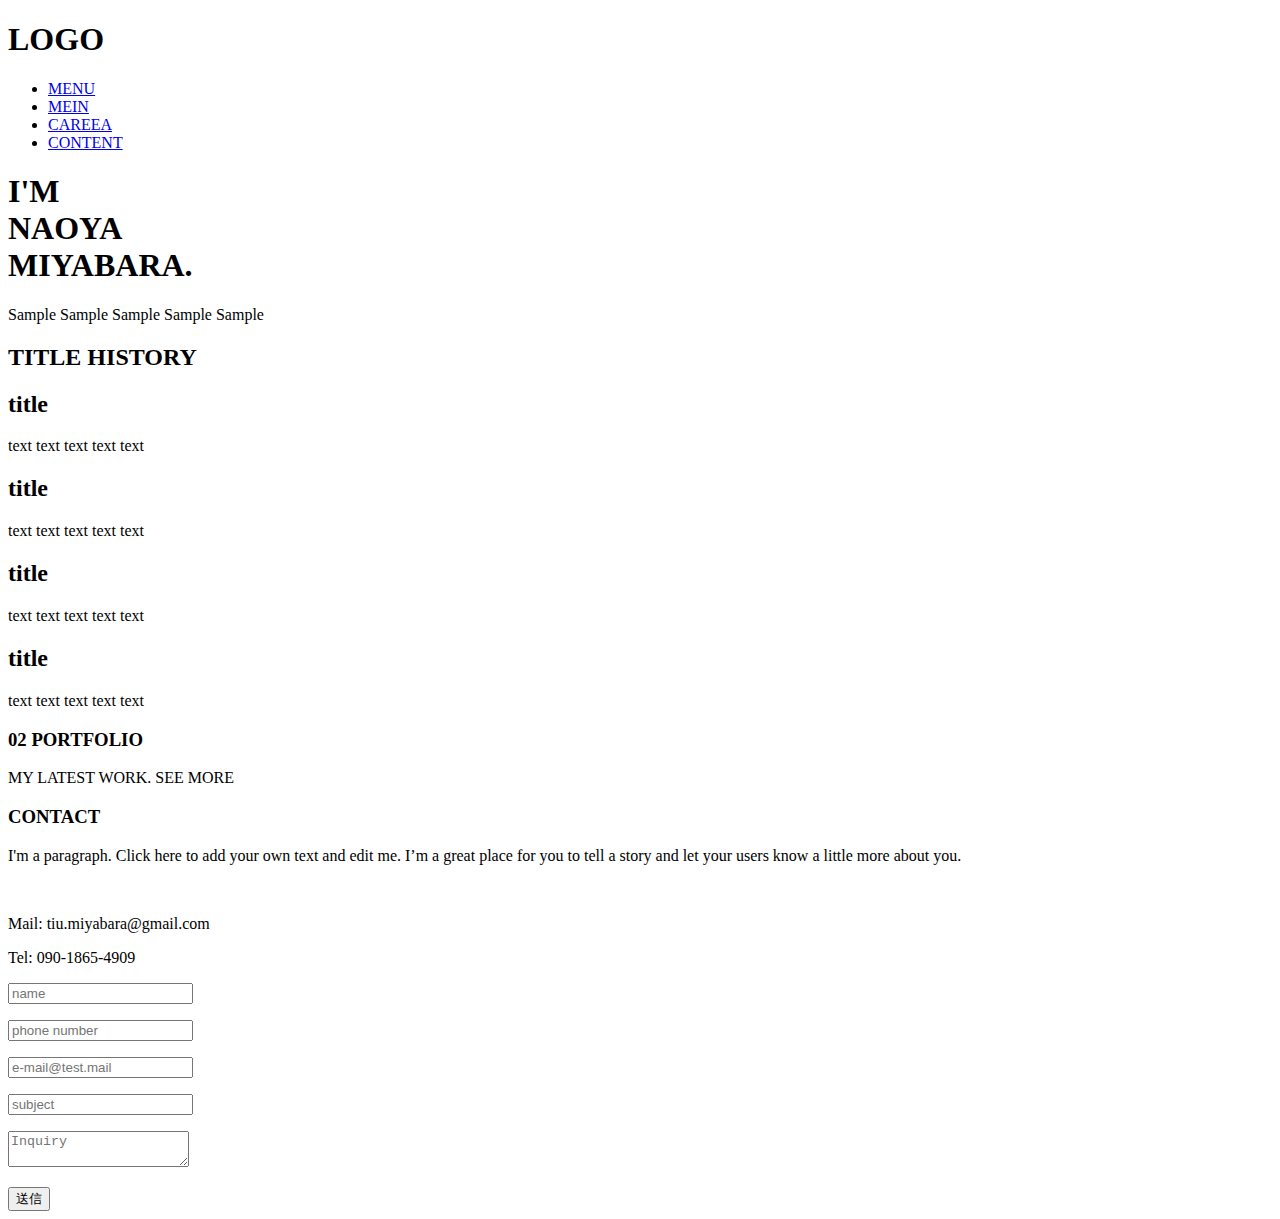
==== Portfolio/index.html @ 0bf0a1fa "レスポンシブ対応" ====
<!DOCTYPE html>
<html lang="ja">
<head>
	<meta charset="utf-8">
	<meta name="viewport" content="width=device-width,initial-scale=1.0">
	<title>LAYOUT DESbbIGN</title>
	<link rel="stylesheet" type="text/css" href="css/style.css">
</head>
<body>
	<!-- HEADER -->
	<header>
		<!-- LEFT -->
		<div>
			<h1>LOGO</h1>
		</div>
		<!-- RESPONSIVE MENU BUTTON -->
		<div id="menuBtn">
			<span></span>
			<span></span>
			<span></span>
		</div>
		<!-- MENU LIST -->
		<nav>
			<ul>
				<li><a href="#top">MENU</a></li>
				<li><a href="#history">MEIN</a></li>
				<li><a href="#content">CAREEA</a></li>
				<li><a href="#mailform">CONTENT</a></li>
			</ul>
		</nav>
	</header>
	
	<!-- DOT NAVIGATION SUPPORT -->
	<div class="dotLink">
		<a href="#top"></a>
		<a href="#history"></a>
		<a href="#content"></a>
		<a href="#mailform"></a>
	</div>

	<!-- MAIN -->
	<main>
		<!-- TOP DISP -->
		<section id="top">
			<div>
				<h1>I'M <br>
					NAOYA<br>
					MIYABARA.	
				</h1>
				<p>Sample Sample Sample Sample Sample</p>
			</div>
		</section>

		<!-- HISTORY DISP -->
		<section id="history">
			<div>
				<!-- 見出しサンプル -->
				<h2>TITLE HISTORY</h2>

				<!-- ツリーデザイン用 -->
				<div class="tree">
					<div class="stem"></div>
					<div class="branch">
						<h2>title</h2>
						<p>text text text text text</p>
					</div>
					<div class="branch">
						<h2>title</h2>
						<p>text text text text text</p>
					</div>
					<div class="branch">
						<h2>title</h2>
						<p>text text text text text</p>
					</div>
					<div class="branch">
						<h2>title</h2>
						<p>text text text text text</p>
					</div>
				</div>
			</div>
		</section>

		<!-- CONTENTS DISP -->
		<section id="content">
			<div>
				<h3>02 PORTFOLIO </h3>
				<p>MY LATEST WORK. SEE MORE</p>
				<!-- 横並び用のクラスを作成 -->
				<div class="three_columns">

					<!-- columns=3行表示 -->
					<a href="" class="sample-box1">
					</a>
					<a href="" class="sample-box2">
<!-- 						<h3>title 2</h3>
						<p>text</p>
 -->					</a>
					<a href="" class="sample-box3">
<!-- 						<h3>title 3</h3>
						<p>text</p>
 -->					</a>
				</div>
			</div>
		</section>

		<!-- MAIL FORM DISP -->
		<section id="mailform">
			<div>
				<div class="left">
					<h3>CONTACT</h3>
					<p>I'm a paragraph. Click here to add your own text and edit me. I’m a great place for you to tell a story and let your users know a little more about you.</p><br>
					<p>Mail: tiu.miyabara@gmail.com</p>
					<p>Tel: 090-1865-4909</p>
				</div>
				<div class="right">
					<form method="post" action="php/mail.php" autocomplete="off">
						<p id="name">
							<label for="name"></label>
							<input type="text" name="name" placeholder="name" maxlength="100" required>
						</p>
						<p id="tel">
							<label for="tel"></label>
							<input type="tel" name="tel" placeholder="phone number" maxlength="12" required>
						</p>
						<p id="mail">
							<label for="email"></label>
							<input type="email" name="email" placeholder="e-mail@test.mail" maxlength="255" required>
						</p>
						<p id="subject">
							<label for="subject"></label>
							<input type="text" name="subject" placeholder="subject" maxlength="150">
						</p>
						<p id="matter">
							<label for="matter"></label>
							<textarea name="matter" placeholder="Inquiry" maxlength="500" required></textarea>
						</p>
						<input type="submit" name="submit" value="送信">
					</form>
				</div>
			</div>
		</section>
	</main>

</body>
</html>
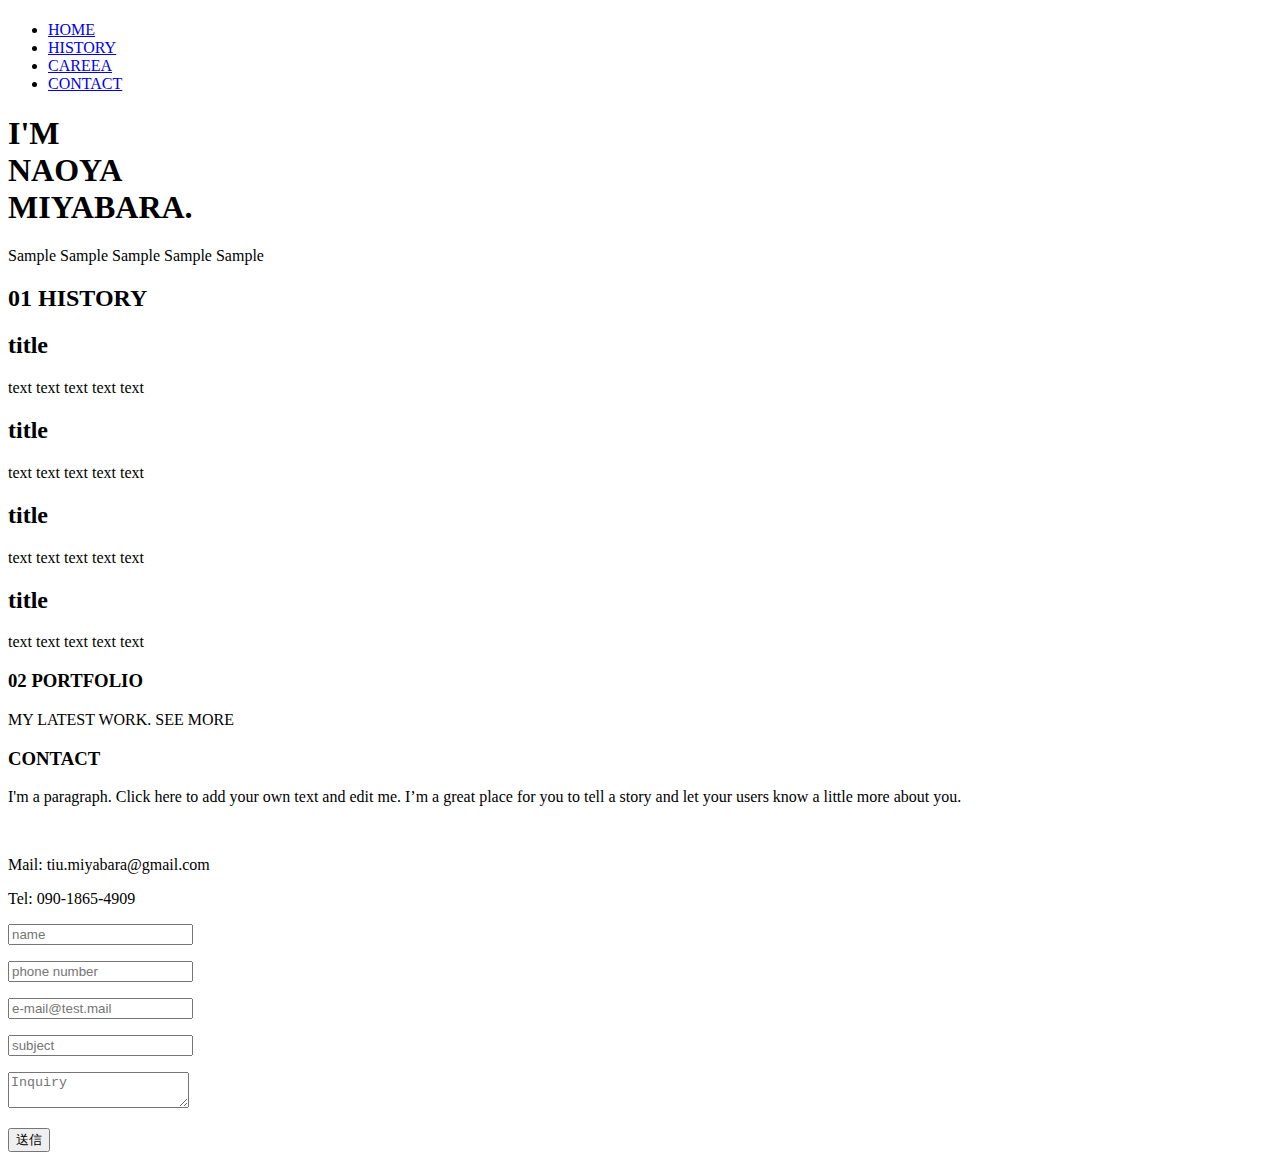
==== commit 0510478f: "no message" ====
--- a/Portfolio/index.html
+++ b/Portfolio/index.html
@@ -2,16 +2,30 @@
 <html lang="ja">
 <head>
 	<meta charset="utf-8">
-	<meta name="viewport" content="width=device-width,initial-scale=1.0">
 	<title>LAYOUT DESbbIGN</title>
 	<link rel="stylesheet" type="text/css" href="css/style.css">
+	<script src="https://code.jquery.com/jquery-3.4.1.min.js" integrity="sha256-CSXorXvZcTkaix6Yvo6HppcZGetbYMGWSFlBw8HfCJo=" crossorigin="anonymous"></script>
+
+	<script type="text/javascript">
+	$(function(){
+		$('a[href^="#"]').on('click', function(){
+			var speed = 500;	// 変数（入れ物・箱）
+			var link = $(this).attr('href');
+			var target = $(link == "#" ? 'html' : link);
+			var position = target.offset().top;
+			$("html, body").animate({scrollTop : position},speed,"swing");
+			return false;
+		});
+	});
+</script>
+
 </head>
 <body>
 	<!-- HEADER -->
 	<header>
 		<!-- LEFT -->
 		<div>
-			<h1>LOGO</h1>
+			<h1><a href="/"></a></h1>
 		</div>
 		<!-- RESPONSIVE MENU BUTTON -->
 		<div id="menuBtn">
@@ -22,10 +36,10 @@
 		<!-- MENU LIST -->
 		<nav>
 			<ul>
-				<li><a href="#top">MENU</a></li>
-				<li><a href="#history">MEIN</a></li>
+				<li><a href="#top">HOME</a></li>
+				<li><a href="#history">HISTORY</a></li>
 				<li><a href="#content">CAREEA</a></li>
-				<li><a href="#mailform">CONTENT</a></li>
+				<li><a href="#mailform">CONTACT</a></li>
 			</ul>
 		</nav>
 	</header>
@@ -43,9 +57,9 @@
 		<!-- TOP DISP -->
 		<section id="top">
 			<div>
-				<h1>I'M <br>
+				<h1>I<span>'</span>M <br>
 					NAOYA<br>
-					MIYABARA.	
+					MIYABARA<span>.</span>	
 				</h1>
 				<p>Sample Sample Sample Sample Sample</p>
 			</div>
@@ -54,8 +68,12 @@
 		<!-- HISTORY DISP -->
 		<section id="history">
 			<div>
+				<div>
+					<div></div>
+				</div>
+			</div>
 				<!-- 見出しサンプル -->
-				<h2>TITLE HISTORY</h2>
+				<h2>01 HISTORY</h2>
 
 				<!-- ツリーデザイン用 -->
 				<div class="tree">
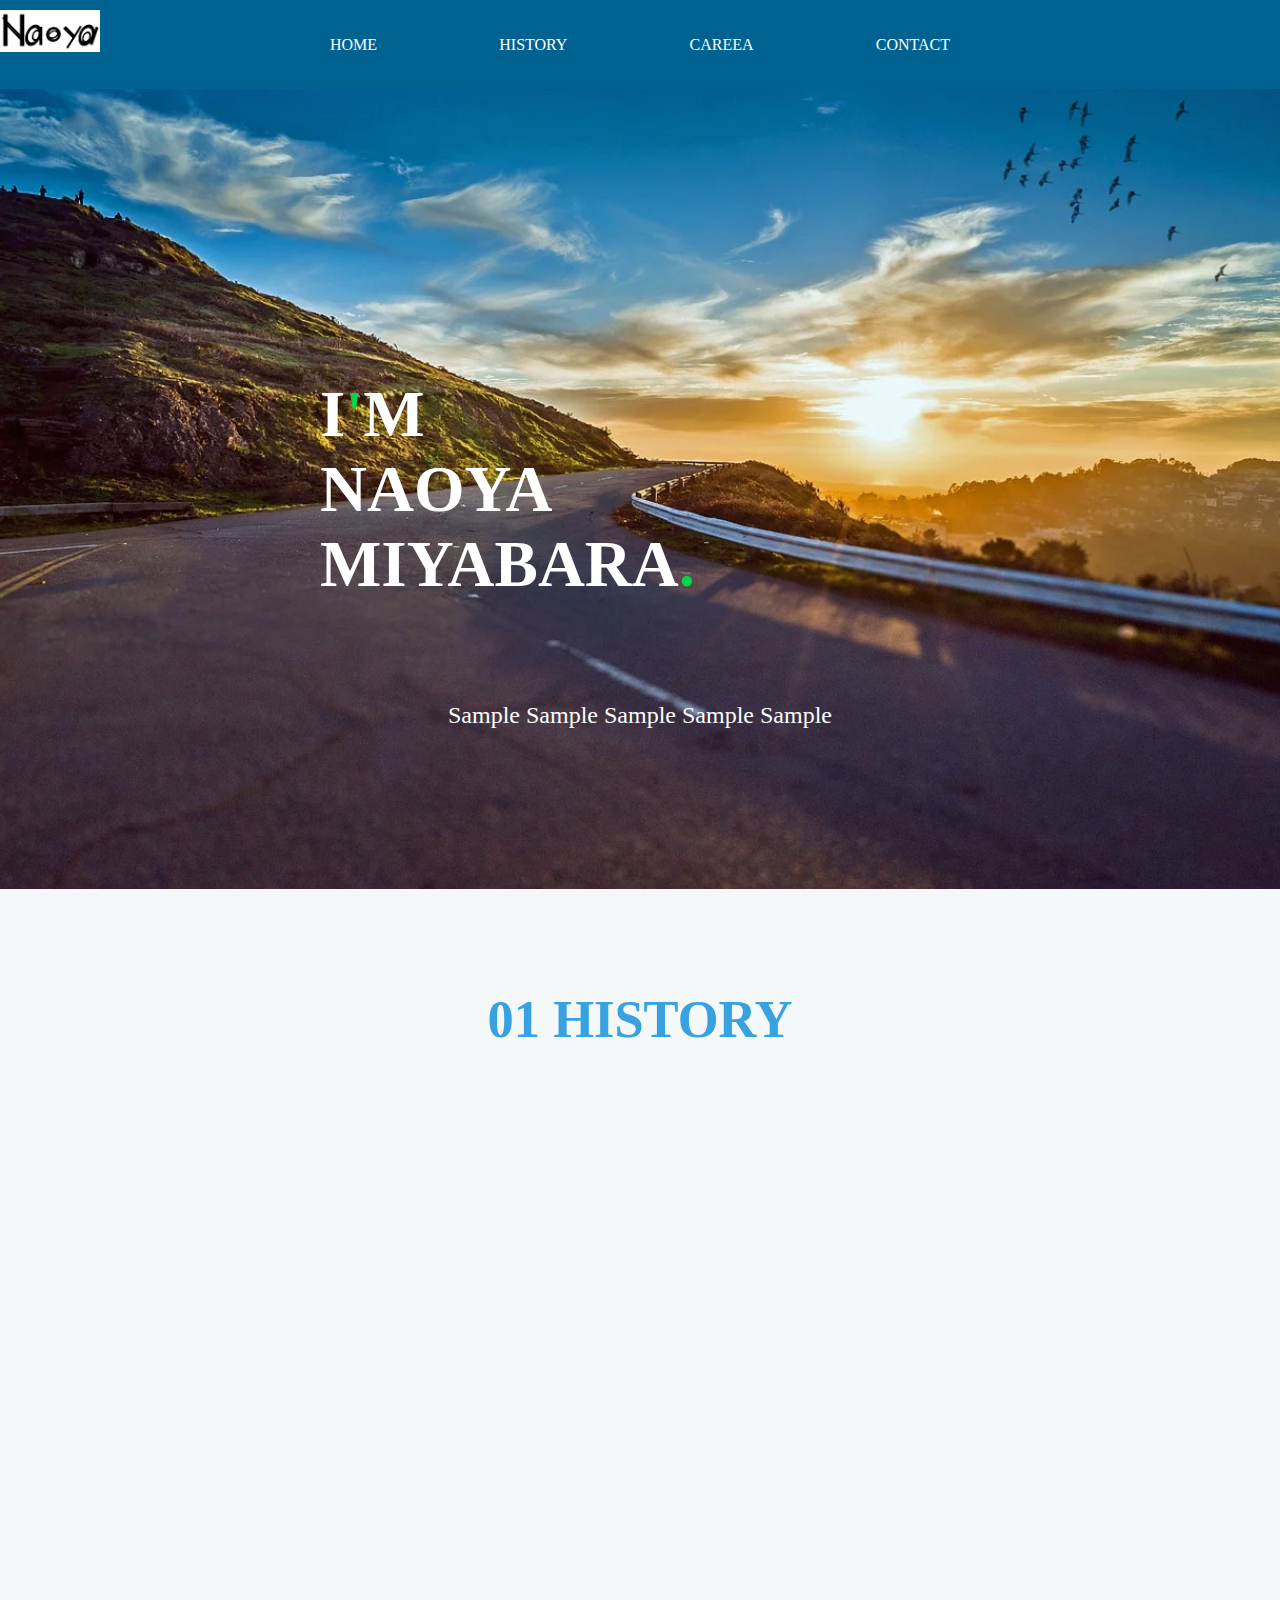
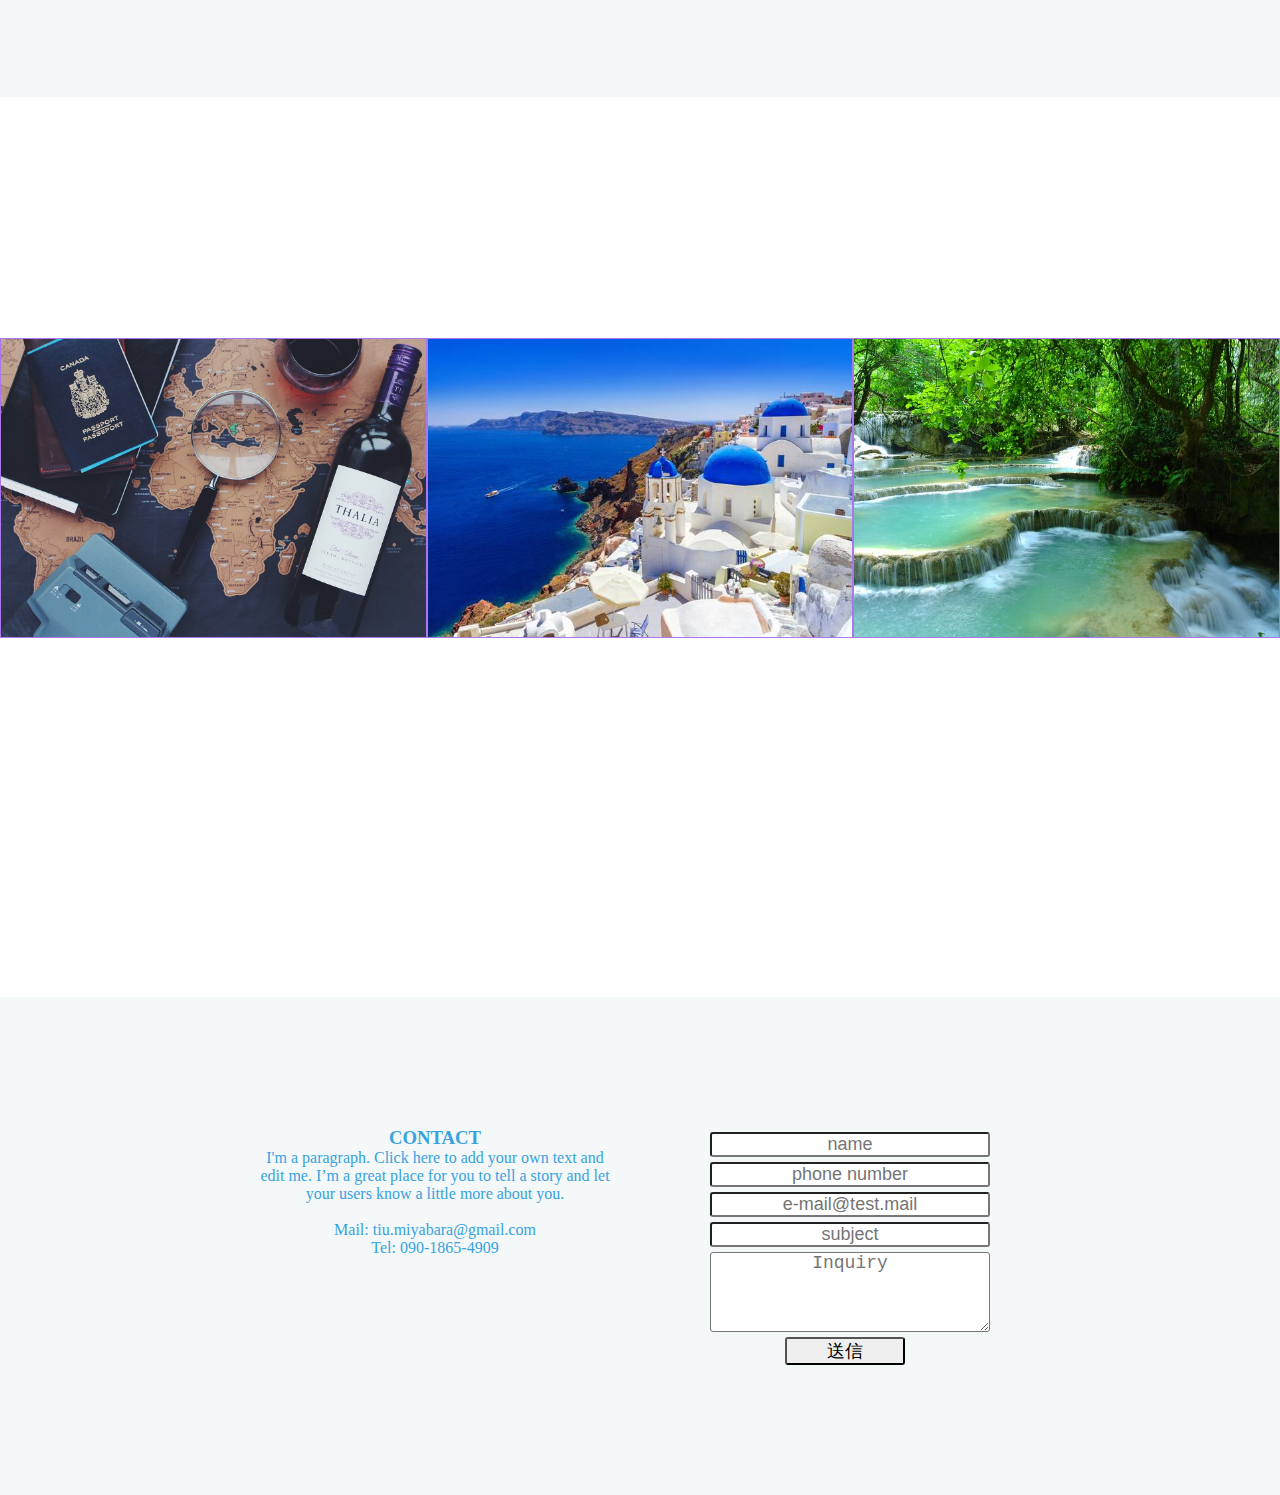
==== commit 9e2f1043: "no message" ====
--- a/Portfolio/index.html
+++ b/Portfolio/index.html
@@ -3,21 +3,10 @@
 <head>
 	<meta charset="utf-8">
 	<title>LAYOUT DESbbIGN</title>
-	<link rel="stylesheet" type="text/css" href="css/style.css">
+	<link rel="stylesheet" type="text/css" href="./CSS/style.css">
 	<script src="https://code.jquery.com/jquery-3.4.1.min.js" integrity="sha256-CSXorXvZcTkaix6Yvo6HppcZGetbYMGWSFlBw8HfCJo=" crossorigin="anonymous"></script>
 
-	<script type="text/javascript">
-	$(function(){
-		$('a[href^="#"]').on('click', function(){
-			var speed = 500;	// 変数（入れ物・箱）
-			var link = $(this).attr('href');
-			var target = $(link == "#" ? 'html' : link);
-			var position = target.offset().top;
-			$("html, body").animate({scrollTop : position},speed,"swing");
-			return false;
-		});
-	});
-</script>
+	<script type="text/javascript" src="./js/main.js"></script>
 
 </head>
 <body>
@@ -77,7 +66,6 @@
 
 				<!-- ツリーデザイン用 -->
 				<div class="tree">
-					<div class="stem"></div>
 					<div class="branch">
 						<h2>title</h2>
 						<p>text text text text text</p>
--- a/Portfolio/CSS/style.css
+++ b/Portfolio/CSS/style.css
@@ -0,0 +1,456 @@
+@charset "UTF-8";
+*{
+	box-sizing: border-box;
+	text-align: center;
+	margin: 0;
+	padding: 0;
+}	
+ul,li{
+	list-style: none;
+}
+a{
+	text-decoration: none;
+}
+
+header{
+	display: flex;
+	width: 100%;
+	background-color: #006291;
+	position: relative;
+}
+nav{
+	width:calc(50%);
+	position: absolute;
+	top: 50%;
+	left: 50%;
+	transform: translate(-50%, -50%);
+	background-color: transparent;
+}
+nav > ul{
+	display: flex;
+	justify-content: space-between;
+	width: 100%;
+}
+
+h1 {
+	float: left;
+	padding: 10px 0;
+}
+span {
+	color: #00D646;
+}
+h1 a {
+		display: block;
+		width: 100px;
+		height: 69px;
+		background: url(../img/naoya1.jpg) left top/100px auto no-repeat;
+	}
+
+nav > ul > li > a{
+	padding: 10px;
+	color: #fff;
+	transition: all .3s ease;
+}
+nav > ul > li > a:hover{
+	color: #00D646;
+}
+
+
+main{
+	width: 100%;
+}
+main > section#top{
+	height:  calc(100vh - 100px);
+	/*100vhは画面分の高さ　－　100px（ヘッダーの高さ）を引いた*/
+	/*calc()中身を計算する*/
+	/*background-color: green;*/
+	background-image: url(../img/top1.jpg);
+	background-repeat: no-repeat;
+	background-attachment: fixed;
+	/*attachement=固定表示*/
+	background-position: center center;
+	/*どこを表示しますか*/
+	background-size: cover; 
+	/*全体の大きさに合わせる*/
+}
+main > section#top > div{
+	position: relative;
+	height: 100%;
+	width: 100%;
+	/*画面に対して、relativeは相対的に位置を決める*/
+}
+main > section#top > div > h1{
+	color: #fff;
+	position: absolute;
+	top: 50%;
+	left: 50%;
+	transform: translate(-50%, -50%);
+	width: 50%;
+	font-size: 65px;
+	text-align: left;
+}
+main > section#top > div > p{
+	color: #fff;
+	position: absolute;
+	bottom: 20%;
+	left: 50%;
+	transform: translateX(-50%);
+	width: 50%;				
+	text-decoration: center;
+	font-size: 24px;
+}
+
+/*---------------------ここからヒストリーーーーーーーーーーーーーーーーーーーーーーーー*/
+main > section#history{
+	padding: 100px;
+	background-color: #f4f8f8;
+	background-repeat: no-repeat;
+	background-attachment: fixed;
+	background-position: center center;
+	background-size: cover; 
+	font-size: 35px;
+	color: #38a2e0;
+}
+
+.tree{
+	display: flex;
+	flex-flow: column;
+	position: relative;
+}
+section#history .tree::after{
+	content: "";
+	position: absolute;
+	width: 3px;
+/*	height: 100%;*/
+	background-color: #000;
+	top: 0;
+	left: 50%;
+	transform: translateX(-50%);
+
+	height: 0%;
+	transition: all 5s ease;
+}
+section#history.active .tree::after{
+	height: 100%;
+}	
+
+
+.branch{
+ width: 50%;
+ margin: 0 auto;
+ padding: 40px 20px;
+ position: relative;
+ opacity: 0;
+ transform: translateY(100px);
+ transition: all 3s ease;
+ color: red;
+}
+section#history .branch:nth-of-type(odd){
+ margin-left: 0;
+ opacity: 0;
+ transform: translateY(100px);
+ transition: all 1s ease;
+}
+section#history.active .branch:nth-of-type(odd){
+ opacity: 1;
+ transform: translateY(0);
+}
+.branch:nth-of-type(odd)::before{
+ content: "";
+ position: absolute;
+ top: 0;
+ right: -5px;
+ width: 10px;
+ height: 10px;
+ border-radius: 50%;
+ background-color: blue;
+ z-index: 9999;
+}
+section#history .branch:nth-of-type(even){
+ margin-right: 0;
+ opacity: 0;
+ transform: translateY(100px);
+ transition: all 1s ease;
+}
+section#history.active .branch:nth-of-type(even){
+ opacity: 1;
+ transform: translateY(0);
+}
+
+.branch:nth-of-type(even)::before{
+ content: "";
+ position: absolute;
+ top: 0;
+ left: -5px;
+ width: 10px;
+ height: 10px;
+ border-radius: 50%;
+ background-color: blue;
+ z-index: 9999;
+}
+.branch:last-child::after{
+ content: "";
+ position: absolute;
+ bottom: 0;
+ left: -5px;
+ width: 10px;
+ height: 10px;
+ border-radius: 50%;
+ background-color: blue;
+ z-index: 9999; 
+}
+.branch:nth-of-type(odd) *{
+ text-align: right;
+}
+.branch:nth-of-type(even) *{
+ text-align: left;
+}
+.branch h2{
+ font-size: 30px;
+ letter-spacing: .3em;
+}
+.branch p{
+ font-size: 20px;
+ letter-spacing: .1em;
+}
+
+section#history .branch:nth-of-type(1){
+ transition-delay: 1s;
+}
+section#history .branch:nth-of-type(2){
+ transition-delay: 2s;
+}
+section#history .branch:nth-of-type(3){
+ transition-delay: 3s;
+}
+section#history .branch:nth-of-type(4){
+ transition-delay: 4s;
+}
+
+/*ーーーーーーーーーーーーーーーーーーここからコンテンツーーーーーーーーーーーーーーーーーーー*/
+
+main > section#content{
+	height: 100vh;
+	width: 100%;
+	/*background-color: green;*/
+	background-image: url(../img/top3.jpg);
+	background-repeat: no-repeat;
+	background-attachment: fixed;
+	background-position: center center;
+	background-size: cover;
+}
+main > section#content > div{
+	width: 100%;
+	height: 100%;
+	position: relative;
+}
+
+.three_columns{
+	display: flex;
+	width: 100%;
+	margin: 0 auto;
+	padding-top: 250px;	
+	padding: 30px
+	position: absolute;
+	top:50%;	
+	transform: translateY(-50%);
+}
+.three_columns > a {
+	width: calc(100% / 3);
+	display: block;
+}
+
+main > section#content > div > h1{
+	color: #fff;
+	position: absolute;
+	top: 50%;
+	left: 50%;
+	transform: translate(-50%, -50%);
+	width: 50%;
+	font-size: 50px;
+	text-align: center;
+}
+
+main > section#content > div > h3{
+	color: #fff;
+	text-align: center;
+	padding-top: 80px;
+	font-size: 50px;
+}
+main > section#content > div > p{
+	color: #fff;
+	text-align: center;
+	padding: 50px;
+	font-size: 25px;
+}
+
+.sample-box1{
+	display: block;
+	color: #fff;
+	width: 300px;	
+	height:300px;
+	background:blue;
+	border:1px solid #a7e;
+	background-image: url(../img/keikaku.jpg);
+	background-repeat: no-repeat;
+	background-position: center center;
+	background-size: cover;
+}
+.sample-box2{
+	display: block;
+	color: #fff;
+	width:300px;
+	height:300px;
+	background:blue;
+	border:1px solid #a7e;
+	background-image: url(../img/portfolio4.jpg);
+	background-repeat: no-repeat;
+	background-position: center;
+	background-size: cover;
+  }
+.sample-box3{
+	display: block;
+	color: #fff;
+	width:300px;
+	height:300px;
+	background:blue;
+	border:1px solid #a7e;
+	background-image: url(../img/kawa.jpg);
+	background-repeat: no-repeat;
+	background-position: center;
+	background-size: cover;
+}
+
+/*ーーーーーーーーーーーここから問い合わせフォームーーーーーーーーーーーーーーーーーーーーーーー*/
+section#mailform{
+	height: 100%;
+	background-color: #f4f8f8;
+	padding: 100px;
+	width: 100%;
+
+}
+section#mailform > div {
+/*	background-image: url(../img/wakuwaku.jpg);*/
+	background-color: #e2e2e2;
+	color: #38a2e0;
+	width: 100%;
+	padding: 100px;
+
+}
+
+section#mailform > div{
+	width: 800px;
+	display: flex;
+	margin: auto;
+	background-color: #f4f8f8;		
+}
+
+section#mailform > div >div{
+	width: calc(100% / 2);	
+}
+
+div.left > p{
+	overflow-wrap: break-word;
+	word-wrap: break-word;
+}
+
+input , textarea{
+	font-size : 18px;
+	padding: 5px , 3px;
+	border-radius: 3px;
+	outline: none;
+}
+
+section#mailform > div{
+	padding: 30px 20px;
+
+}
+.left{
+	padding-right: 30px;
+}
+.right{
+	padding-left: 30px;
+}	
+
+.right > form > p{
+	width: 100%;
+	margin: 5px;
+}
+.right > form > p > input{
+	display: block;
+	width: 80%;
+	margin: 0 auto;
+}
+.right > form > p > textarea{
+	display: block;
+	width: 80%;
+	margin: 0 auto;
+	height: 80px
+}
+input[type="submit"]{
+	display: block;
+	width: 120px;
+	margin: 0px auto;
+}
+
+
+
+/*ーーーーーーーーーーーーーーーーーーーーーーーレスポンシブのCSSーーーーーーーーーーーーーーーーーーーーーーーーーー*/
+
+@media screen and (max-width: 800px){
+	header{
+		height: 76px;
+		width: 100%;
+	}
+	main > section#top > div > h1{
+		width: 85%;
+	}
+	main > section#top > div > p{
+		width: 85%;
+		font-size: 20px;
+		text-shadow: 0 0 2px #0d1e25,
+					 0 0 2px #0d1e25;
+		color: #9dff00;
+	}
+	section#mailform > div {
+	    flex-flow: column;
+	    margin: 0 auto;
+	}
+	
+	.three_columns{
+		flex-flow: column;
+		bottom: 5%;
+		top: inherit;
+		transform: inherit;
+		/*ineherit=初期化*/
+	}
+	.three_columns > a {
+		width: calc( 90%);
+		height: 150px;
+		margin: 0 auto;
+	}
+
+	section#mailform > div {
+	    flex-flow: column;
+	    width: 100%;
+	}
+	section#mailform > div >div {
+	    width: calc(80%);
+	    padding-left: 30px;
+	    margin: 0 auto;
+	}
+	.right > form > p > input {
+	    display: block;
+	    width: 100%;
+	    margin: 0 auto;
+	}
+	.right > form > p > textarea{
+		display: block;
+		width: 100%;
+		margin: 0 auto;
+		height: 80px
+	}
+}
+
+
+
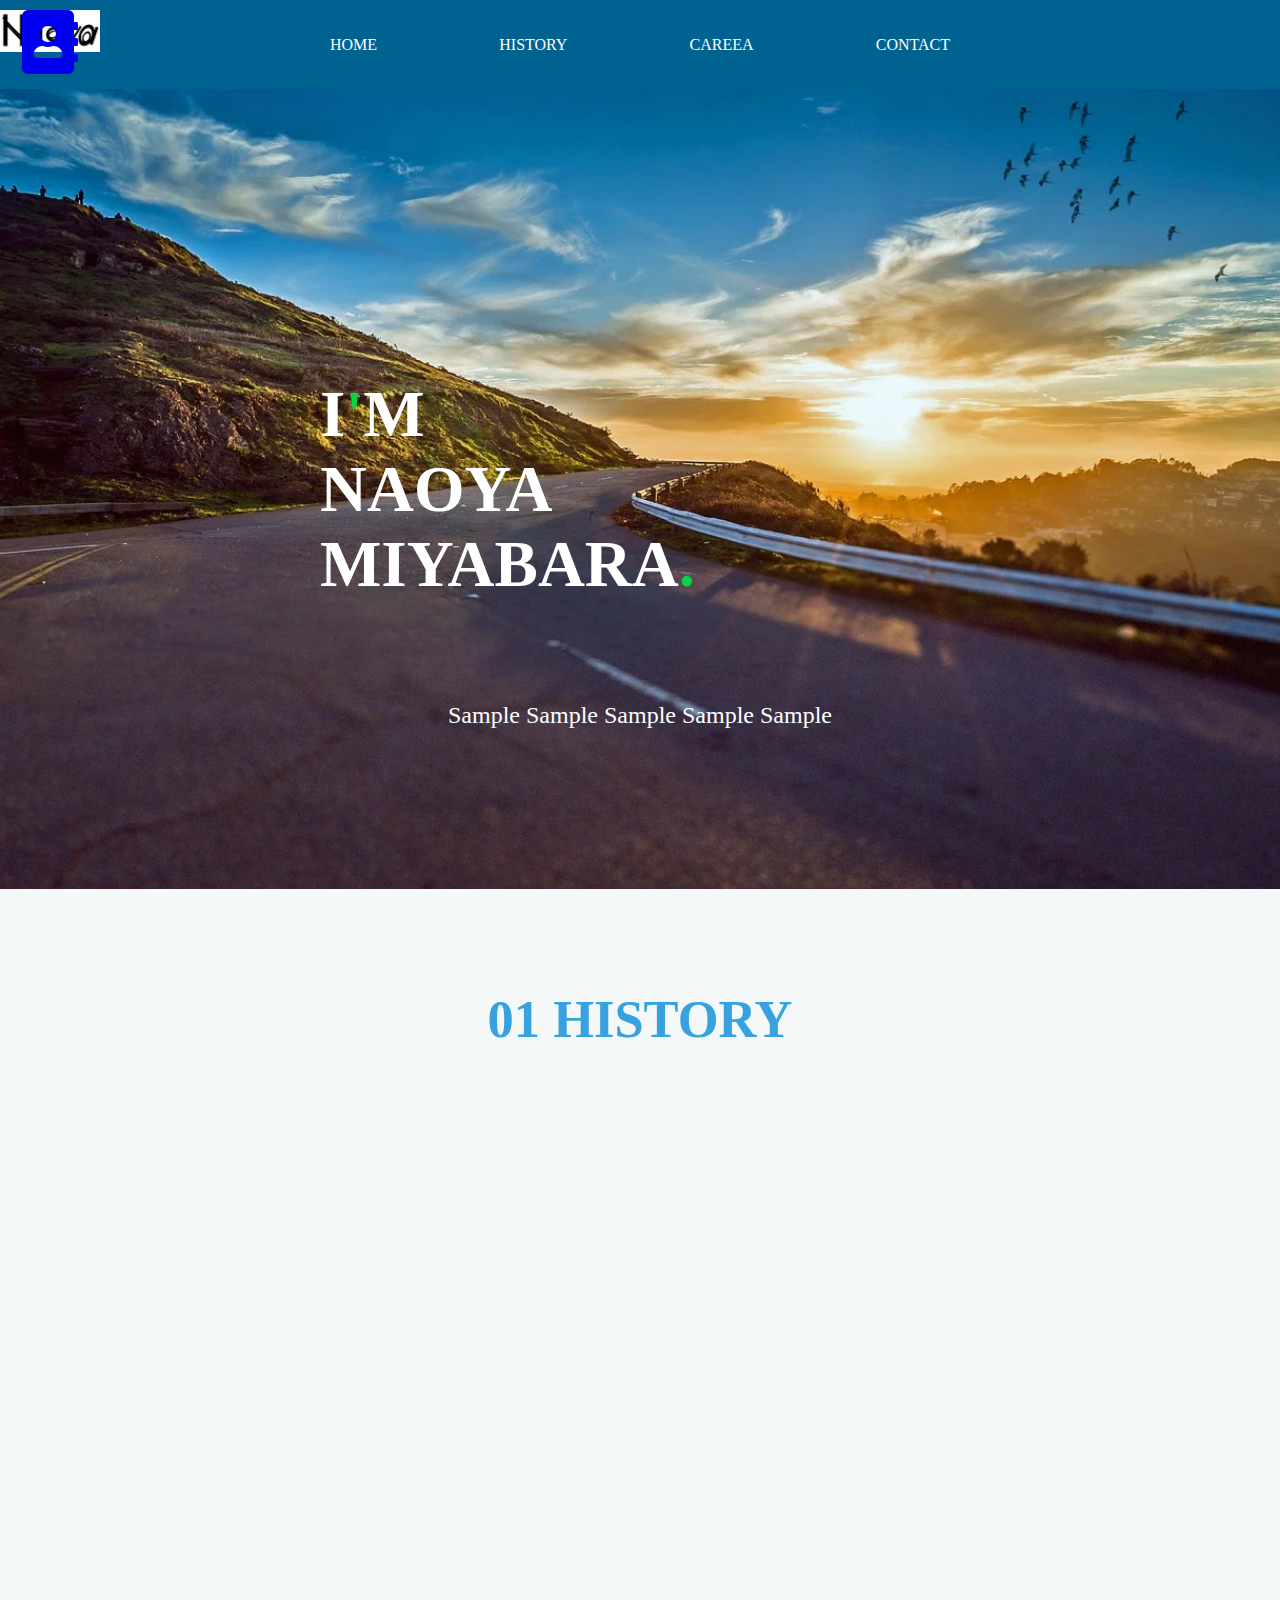
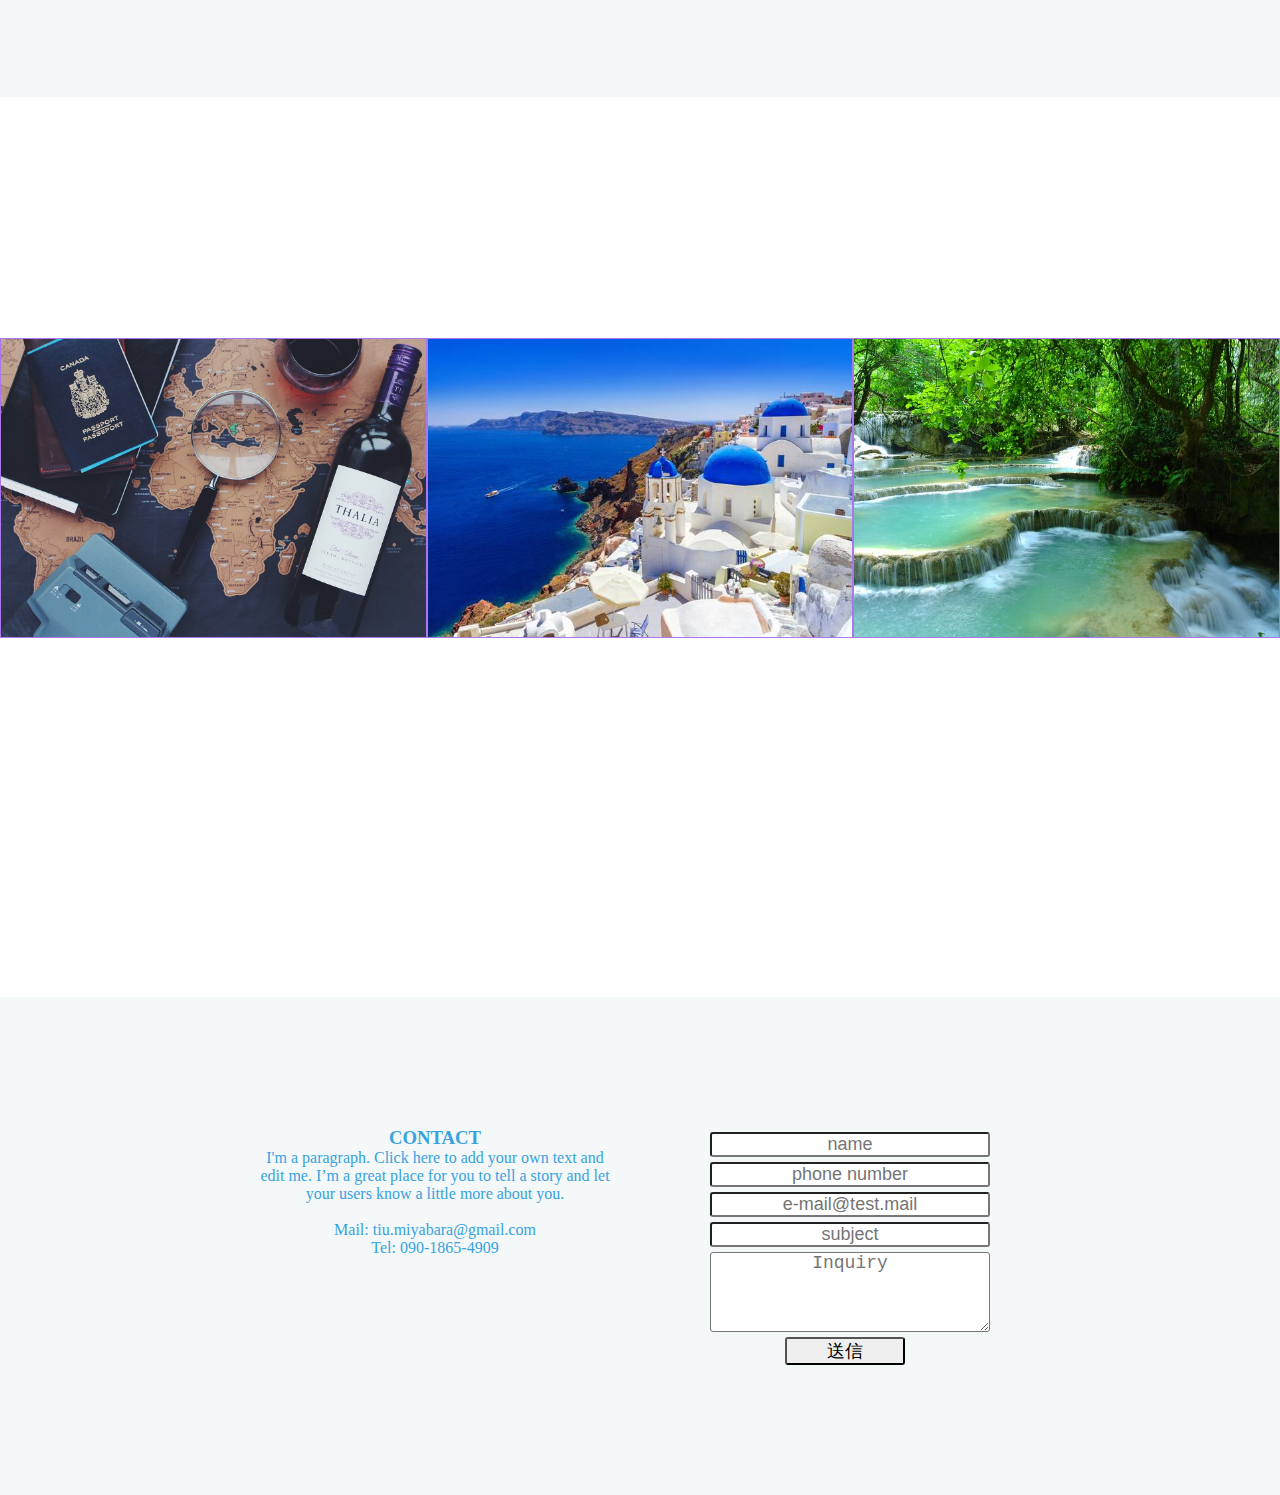
==== commit e38958e4: "5月11日ポートフォリオリオ" ====
--- a/Portfolio/index.html
+++ b/Portfolio/index.html
@@ -4,6 +4,7 @@
 	<meta charset="utf-8">
 	<title>LAYOUT DESbbIGN</title>
 	<link rel="stylesheet" type="text/css" href="./CSS/style.css">
+	<link href="https://use.fontawesome.com/releases/v5.6.1/css/all.css" rel="stylesheet">
 	<script src="https://code.jquery.com/jquery-3.4.1.min.js" integrity="sha256-CSXorXvZcTkaix6Yvo6HppcZGetbYMGWSFlBw8HfCJo=" crossorigin="anonymous"></script>
 
 	<script type="text/javascript" src="./js/main.js"></script>
@@ -14,7 +15,7 @@
 	<header>
 		<!-- LEFT -->
 		<div>
-			<h1><a href="/"></a></h1>
+			<h1><a href="/"><i class="fas fa-address-book fa-2x"></i></a></h1>
 		</div>
 		<!-- RESPONSIVE MENU BUTTON -->
 		<div id="menuBtn">
@@ -31,6 +32,7 @@
 				<li><a href="#mailform">CONTACT</a></li>
 			</ul>
 		</nav>
+
 	</header>
 	
 	<!-- DOT NAVIGATION SUPPORT -->
@@ -89,7 +91,7 @@
 		<!-- CONTENTS DISP -->
 		<section id="content">
 			<div>
-				<h3>02 PORTFOLIO </h3>
+				<h3>02 CONTENT </h3>
 				<p>MY LATEST WORK. SEE MORE</p>
 				<!-- 横並び用のクラスを作成 -->
 				<div class="three_columns">
